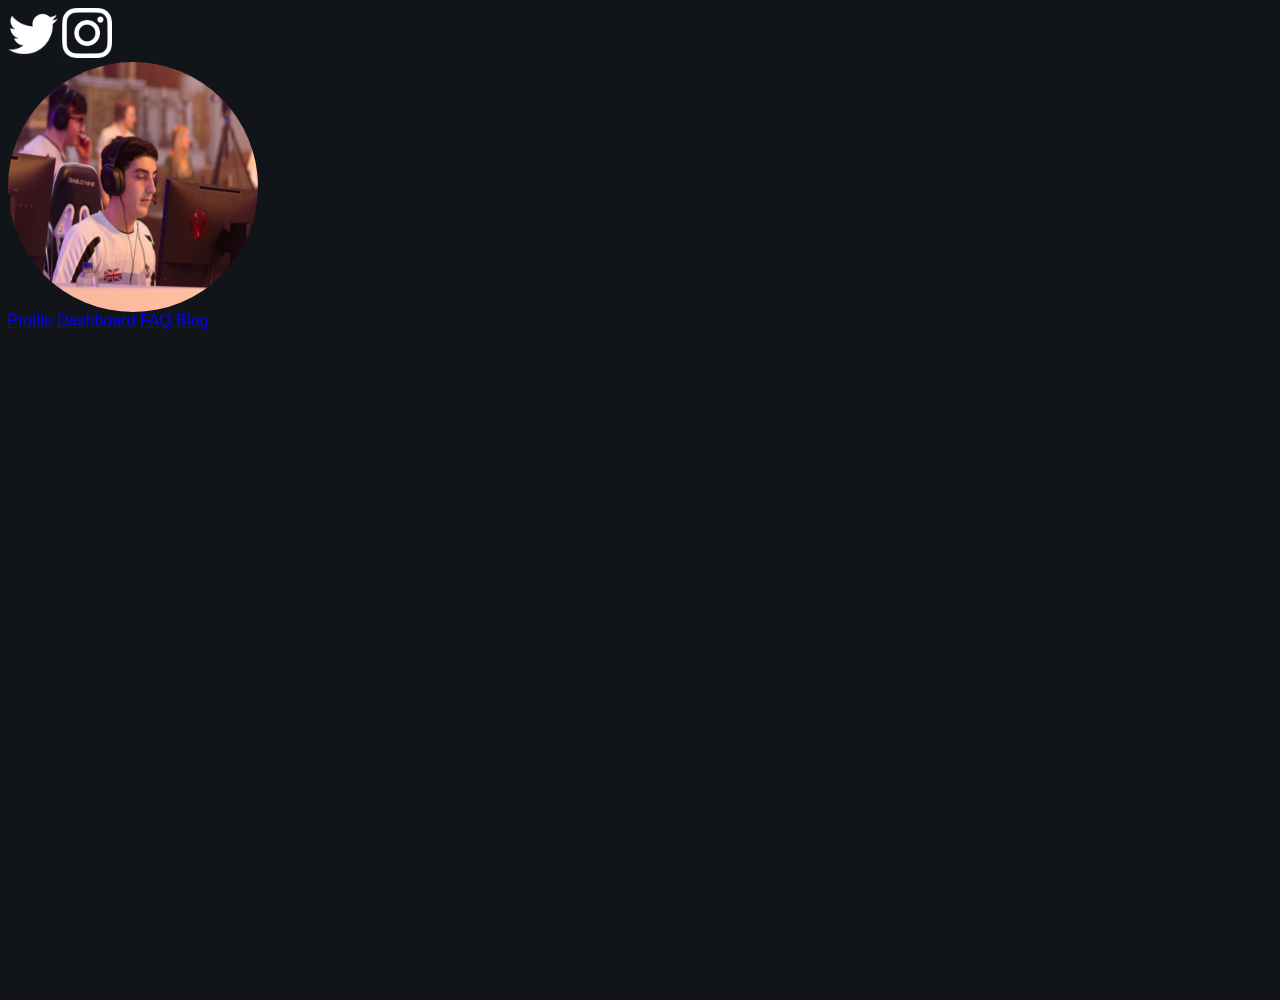
==== index.html @ 64bb5b60 "updated version" ====
<DOCTYPE html>
<html lang="nl">
    <head>
      <meta charset="UTF8">
        <title>Index</title>
      </head>
      <body>
        <link rel="stylesheet" href="style-general.css"> 
        <link rel="stylesheet" href="index-general.css"> 
        <header>
        <a class="TwitterLink"
        href="http://www.twitter.com/@TubieSwims">
        <img 
        src="twitterwit.png"
         alt="Twitter"
         width="50"   
         height="50"
         >
      </a>
        <a class="Instalink"
        href="https://www.instagram.com/uriel.baron/">
        <img src="TQnew-Instagram-Qlogo-white-glyph-1200x1199.png"
         alt="Instagram"
         width="50"
         height="50"
         >
      </a>
      </header>
        <main>
        <img class="ProfilePicture" src="WeLAN.png" alt="ProfilePicture" height="250px" width="250px">
      <nav>
          <a href="profile.html"> Profile </a>  
          <a href="dashboard.html">Dashboard</a>
          <a href="faq.html">FAQ</a>
          <a href="blog.html">Blog</a>
      </nav>
    </main>
</body>
</html>

<Directhost "C:/Users/baron/Desktop/GIT PULL/profile-repo1"
<Directory "C:/Users/baron/Desktop/GIT PULL/profile-repo1"
---- style-general.css ----
body, html {
    height: 105%;
    }
    
    body {
        color : white;
        background-color: rgb(17, 20, 24);
    }
    nav {
        font-family: Arial, Helvetica, sans-serif;
        color: blue;
    }
    .profilepicture {
        border-radius: 50%;

    }
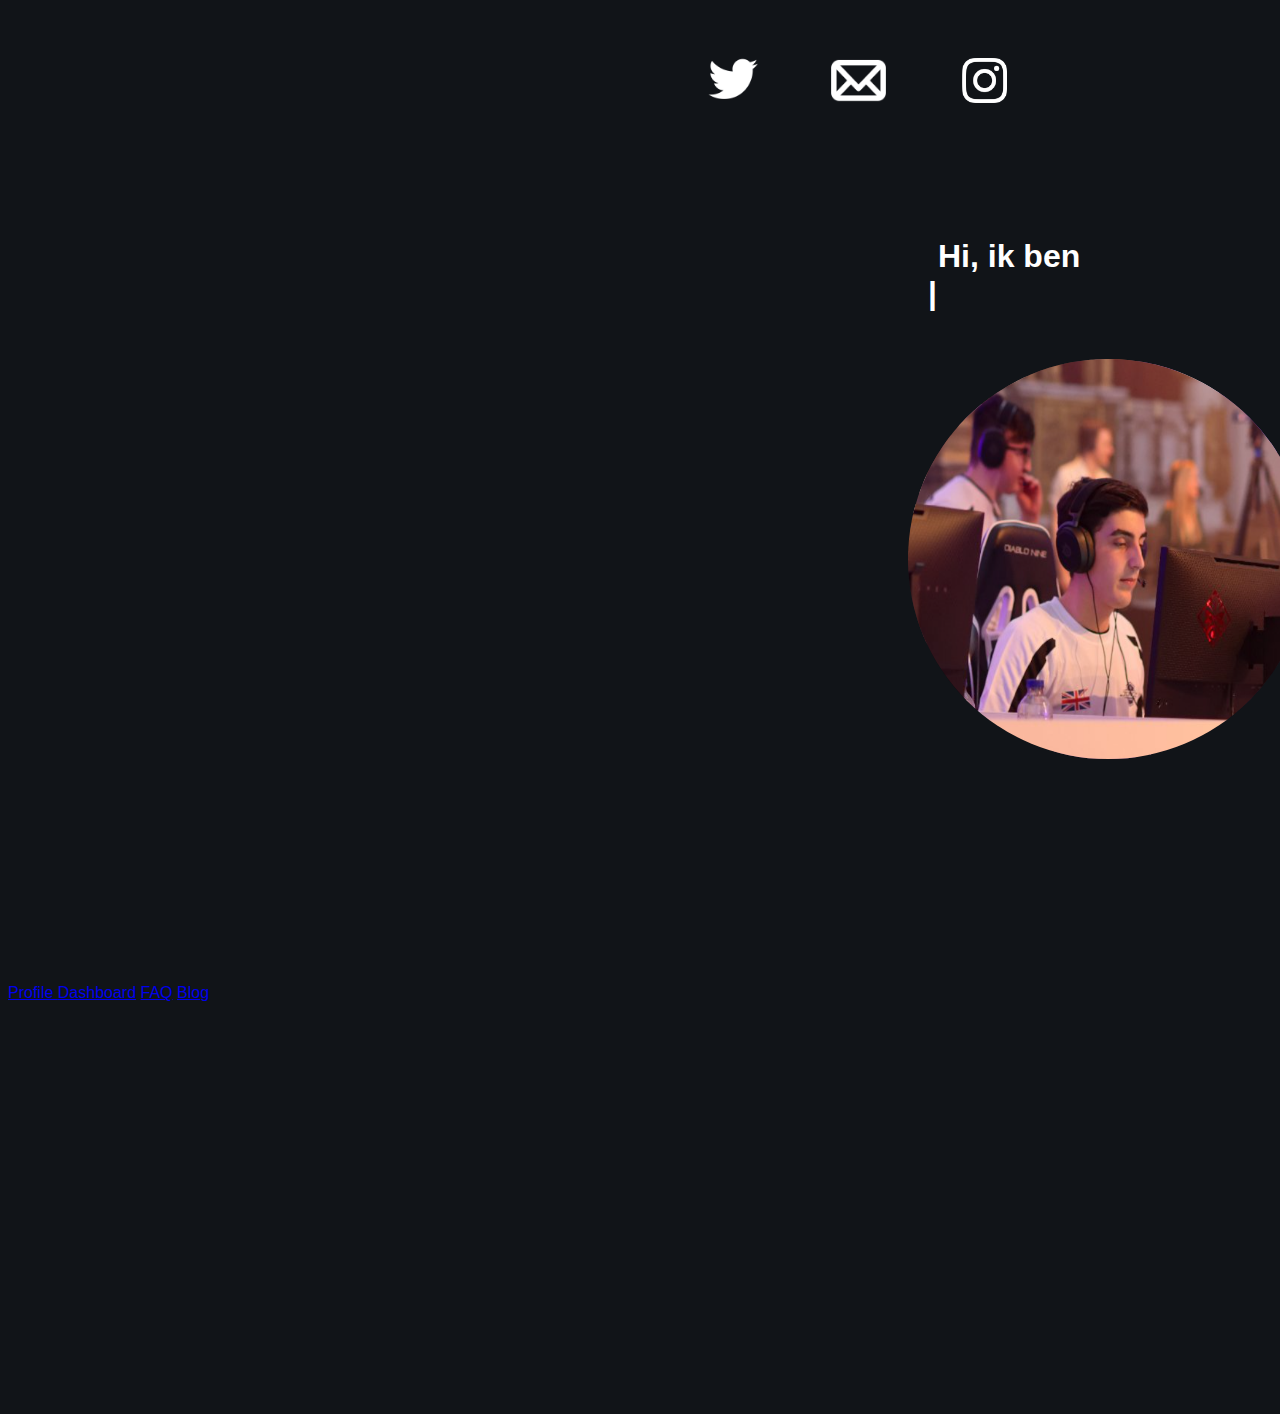
==== commit 65d8aa5e: "new index" ====
--- a/index.html
+++ b/index.html
@@ -1,42 +1,41 @@
 <DOCTYPE html>
 <html lang="nl">
+
     <head>
-      <meta charset="UTF8">
+        <meta charset="UTF8">
+        <link rel="stylesheet" href="css/style-general.css"> 
+        <link rel="stylesheet" href="css/style-index.css"> 
         <title>Index</title>
-      </head>
-      <body>
-        <link rel="stylesheet" href="style-general.css"> 
-        <link rel="stylesheet" href="index-general.css"> 
+   </head>
+ 
+ 
+   <body>
         <header>
-        <a class="TwitterLink"
-        href="http://www.twitter.com/@TubieSwims">
-        <img 
-        src="twitterwit.png"
-         alt="Twitter"
-         width="50"   
-         height="50"
-         >
-      </a>
-        <a class="Instalink"
-        href="https://www.instagram.com/uriel.baron/">
-        <img src="TQnew-Instagram-Qlogo-white-glyph-1200x1199.png"
-         alt="Instagram"
-         width="50"
-         height="50"
-         >
-      </a>
-      </header>
+          
+          <a  class="twitterlink" href="http://www.twitter.com/@TubieSwims">
+               <img src="img/twitterwit.png" alt="Twitter" width="50" height="50">
+          </a>
+          <a  class="instalink" href="https://www.instagram.com/uriel.baron/">
+               <img src="img/TQnew-Instagram-Qlogo-white-glyph-1200x1199.png" alt="Instagram" width="45" height="45">
+          </a>
+          <a  class="maillink"  href="mailto:baro0002@hz.nl ?subject=[Contact]">
+               <img src="img/mail.png" alt="mail" width="55"  height="55">
+          </a>
+        </header>
+        <h1 class="typewriter"> Hi, ik ben Uriël :)</h1>
         <main>
-        <img class="ProfilePicture" src="WeLAN.png" alt="ProfilePicture" height="250px" width="250px">
-      <nav>
-          <a href="profile.html"> Profile </a>  
-          <a href="dashboard.html">Dashboard</a>
-          <a href="faq.html">FAQ</a>
-          <a href="blog.html">Blog</a>
-      </nav>
-    </main>
-</body>
+          <div class="hoverpic">
+          <img class="profilepicback" src="img/unicornme.png" alt="ProfilePic2">
+          <img class="profilepicfront" src="img/WeLAN.png" alt="ProfilePic1">
+            <nav>
+                 <a href="profile.html"> Profile </a>  
+                 <a href="dashboard.html">Dashboard</a>
+                 <a href="faq.html">FAQ</a>
+                 <a href="blog.html">Blog</a>
+
+            </nav>
+       </main>
+    </body>
 </html>
 
-<Directhost "C:/Users/baron/Desktop/GIT PULL/profile-repo1"
-<Directory "C:/Users/baron/Desktop/GIT PULL/profile-repo1"+<Directhost "C:/Users/baron/Desktop/GIT PULL/profile-repo1" <Directory "C:/Users/baron/Desktop/GIT PULL/profile-repo1"--- a/css/style-general.css
+++ b/css/style-general.css
@@ -0,0 +1,37 @@
+body, html {
+    height: 125%;
+    width:  40%;
+    }
+    
+    body {
+        color : white;
+        background-color: rgb(17, 20, 24);
+
+    }
+    nav {
+        font-family: Arial, Helvetica, sans-serif;
+        color: blue;
+    }
+    
+    .twitterlink {
+        position: relative; 
+        left: 700px;
+        top: 40px;
+        color: rgb(17, 20, 24);
+    }
+
+    .instalink {
+        position: relative;
+        left: 900px;
+        top: 40px;
+        color: rgb(17, 20, 24);
+    }
+
+    .maillink {
+        position: relative;
+        left: 720px;
+        top: 45px;
+    }
+
+
+
--- a/css/style-index.css
+++ b/css/style-index.css
@@ -0,0 +1,69 @@
+body{
+    min-height: 100vh;
+    background-color: rgb(17, 20, 24);
+}
+
+
+
+
+h1 {
+
+    font-family: Arial, Helvetica, sans-serif;
+    color: white;
+}
+
+.typewriter {
+    position: relative;
+    top: 150px;
+    left: 930px;
+}
+.typewriter::after {
+    content: "|";
+    position: absolute;
+    right: 10;
+    color: white;
+    background-color: rgb(17, 20, 24);
+    width: 100%;
+    animation: typing 2.5s steps(20) alternate infinite,
+    line  0.5s  infinite;
+}
+@keyframes typing{
+    to{
+        width: 0%;
+    }
+}
+@keyframes line {
+    50%{
+        color: transparent;
+    }
+}
+
+.profilepicfront {
+    border-radius: 50%;
+    position: relative;
+    top:  -150px;
+    left:  900px;
+}
+
+.profilepicback {
+    border-radius: 50%;
+    position: relative;
+    top:  175px;
+    left: 900px;
+    width: 400px;
+    height: 400px;
+
+}
+.profilepicfront {
+    border-radius: 50%;
+    position: relative;
+    top:   -225px;
+    left:  900px;
+    height: 400px;
+    width: 400px;
+    opacity: 1;
+    transition: all 0.9s ease;
+}
+.profilepicfront:hover{
+   opacity: 0; 
+}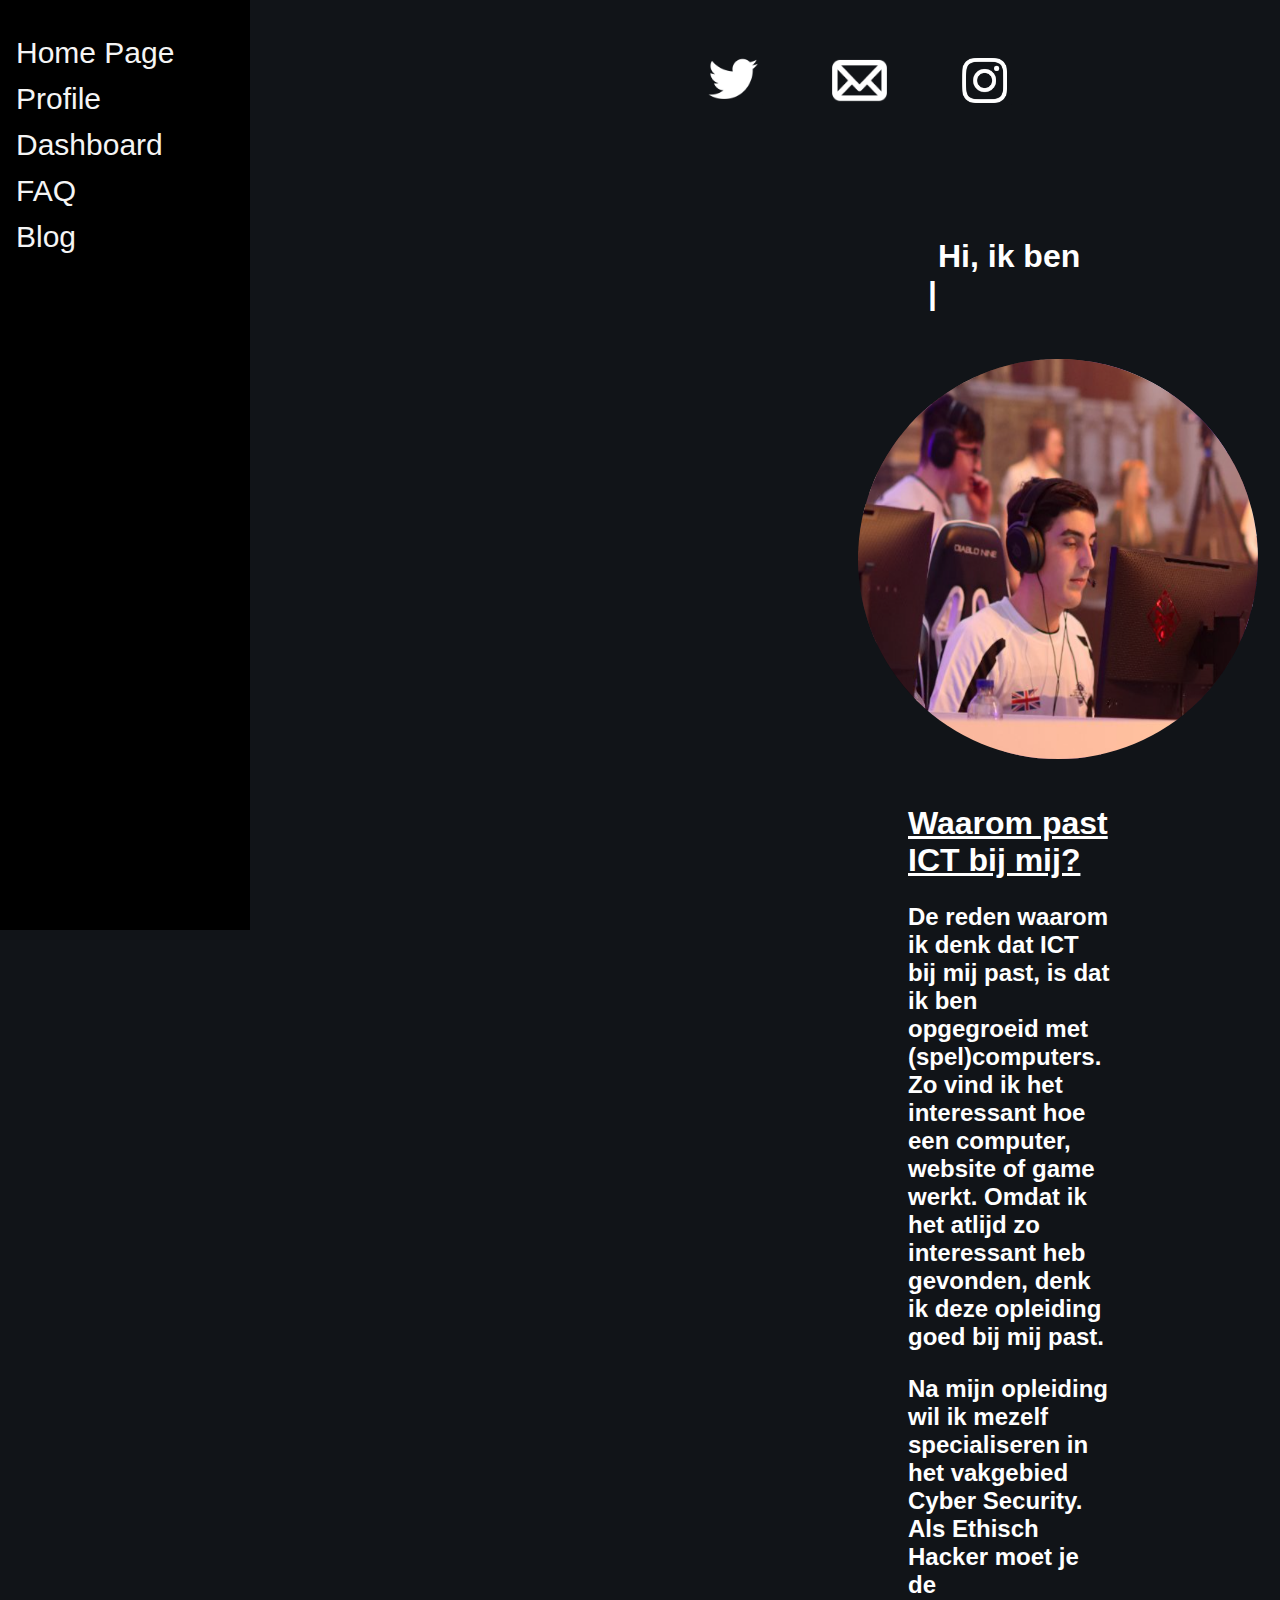
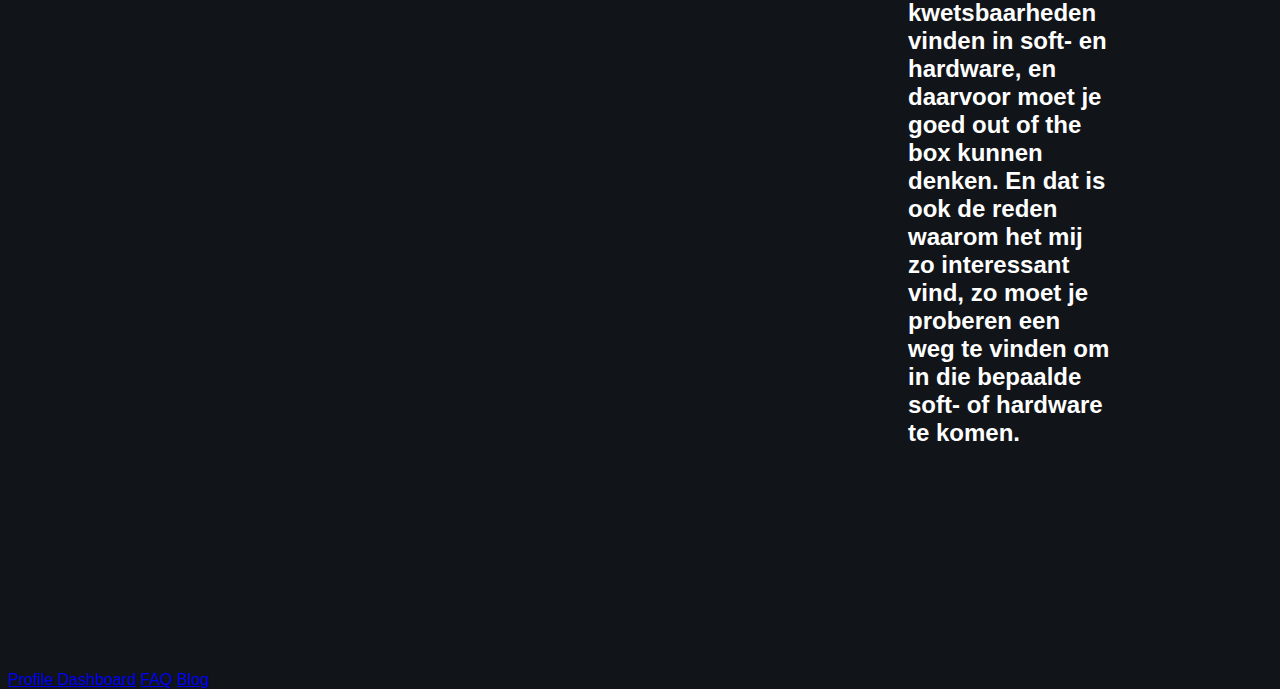
==== commit 41568608: "updated/sidebar" ====
--- a/index.html
+++ b/index.html
@@ -1,41 +1,76 @@
 <DOCTYPE html>
 <html lang="nl">
+     
+  <head>
+         <meta charset="UTF8">
+         <link rel="stylesheet" href="css/style-general.css"> 
+         <link rel="stylesheet" href="css/style-index.css"> 
+         <title>Home Page</title>
+   </head>
+      
+      
+   <body>
+    <div class="sidebar">
+      <a href="index.html">Home Page</a>
+      <a href="profile.html">Profile</a>
+      <a href="dashboard.html">Dashboard</a>
+      <a href="faq.html">FAQ</a>
+      <a href="blog.html">Blog</a>
+    </div>
 
-    <head>
-        <meta charset="UTF8">
-        <link rel="stylesheet" href="css/style-general.css"> 
-        <link rel="stylesheet" href="css/style-index.css"> 
-        <title>Index</title>
-   </head>
- 
- 
-   <body>
-        <header>
-          
-          <a  class="twitterlink" href="http://www.twitter.com/@TubieSwims">
-               <img src="img/twitterwit.png" alt="Twitter" width="50" height="50">
-          </a>
-          <a  class="instalink" href="https://www.instagram.com/uriel.baron/">
-               <img src="img/TQnew-Instagram-Qlogo-white-glyph-1200x1199.png" alt="Instagram" width="45" height="45">
-          </a>
-          <a  class="maillink"  href="mailto:baro0002@hz.nl ?subject=[Contact]">
-               <img src="img/mail.png" alt="mail" width="55"  height="55">
-          </a>
-        </header>
-        <h1 class="typewriter"> Hi, ik ben Uriël :)</h1>
-        <main>
-          <div class="hoverpic">
+   <header>       
+       <a  class="twitterlink" href="http://www.twitter.com/@TubieSwims">
+         <img src="img/twitterwit.png" alt="Twitter" width="50" height="50">
+       </a> 
+       <a  class="instalink" href="https://www.instagram.com/uriel.baron/">
+         <img src="img/TQnew-Instagram-Qlogo-white-glyph-1200x1199.png" alt="Instagram" width="45" height="45">
+       </a>
+       <a  class="maillink"  href="mailto:baro0002@hz.nl ?subject=[Contact]">
+          <img src="img/mail.png" alt="mail" width="55"  height="55">
+       </a>
+   </header>
+
+       <h1 class="typewriter"> Hi, ik ben Uriël :)</h1>
+   <main>
+       <div class="hoverpic">
           <img class="profilepicback" src="img/unicornme.png" alt="ProfilePic2">
           <img class="profilepicfront" src="img/WeLAN.png" alt="ProfilePic1">
-            <nav>
-                 <a href="profile.html"> Profile </a>  
-                 <a href="dashboard.html">Dashboard</a>
-                 <a href="faq.html">FAQ</a>
-                 <a href="blog.html">Blog</a>
+     
+          
+   <section class="waaromict">
+          <h1> <u>Waarom past ICT bij mij?</u></h1>
+        
+          <h2> 
+             <p> De reden waarom ik denk dat ICT bij mij past, 
+              is dat ik ben opgegroeid met (spel)computers.
+              Zo vind ik het interessant hoe een computer, website of game werkt.
+              Omdat ik het atlijd zo interessant heb gevonden, 
+              denk ik deze opleiding goed bij mij past.
+              </p>
+              <p>
+                
+              </p>
+             <p> Na mijn opleiding wil ik mezelf specialiseren in het vakgebied
+              Cyber Security. Als Ethisch Hacker moet je de kwetsbaarheden vinden
+              in soft- en hardware, en daarvoor moet je goed out of the box kunnen denken.
+              En dat is ook de reden waarom het mij zo interessant vind, zo moet je 
+              proberen een weg te vinden om in die bepaalde soft- of hardware te komen.
+              </p>
+          </h2>
+    </section>
 
-            </nav>
-       </main>
-    </body>
-</html>
+     <nav>
+        <a href="profile.html"> Profile </a>  
+        <a href="dashboard.html">Dashboard</a>
+        <a href="faq.html">FAQ</a>
+        <a href="blog.html">Blog</a>
+     </nav>
 
-<Directhost "C:/Users/baron/Desktop/GIT PULL/profile-repo1" <Directory "C:/Users/baron/Desktop/GIT PULL/profile-repo1"+     </main>
+
+   </body>
+
+ </html>
+     
+     <Directhost "C:/Users/baron/Desktop/GIT PULL/profile-repo1" 
+     <Directory "C:/Users/baron/Desktop/GIT PULL/profile-repo1"--- a/css/style-general.css
+++ b/css/style-general.css
@@ -6,10 +6,10 @@
     body {
         color : white;
         background-color: rgb(17, 20, 24);
+        font-family: Arial, Helvetica, sans-serif
 
     }
     nav {
-        font-family: Arial, Helvetica, sans-serif;
         color: blue;
     }
     
@@ -33,5 +33,29 @@
         top: 45px;
     }
 
+    .sidebar {
+        height: 100%;
+        width: 250px;
+        position: fixed;
+        z-index: 1;
+        top: 0px;
+        left: 0;
+        background-color: black;
+        overflow-x: hidden;
+        padding-top: 30px;
+    }
+
+    .sidebar a{
+        padding: 6px 8px 6px 16px;
+        text-decoration: none;
+        font-size: 30px;
+        color: whitesmoke;
+        display: block;
+    }
+
+    .sidebar a:hover {
+        color: red;
+    }
 
 
+
--- a/css/style-index.css
+++ b/css/style-index.css
@@ -1,10 +1,8 @@
 body{
     min-height: 100vh;
     background-color: rgb(17, 20, 24);
+    font-family: Arial, Helvetica, sans-serif;
 }
-
-
-
 
 h1 {
 
@@ -49,7 +47,7 @@
     border-radius: 50%;
     position: relative;
     top:  175px;
-    left: 900px;
+    left: 850px;
     width: 400px;
     height: 400px;
 
@@ -58,7 +56,7 @@
     border-radius: 50%;
     position: relative;
     top:   -225px;
-    left:  900px;
+    left:  850px;
     height: 400px;
     width: 400px;
     opacity: 1;
@@ -66,4 +64,10 @@
 }
 .profilepicfront:hover{
    opacity: 0; 
+}
+
+.waaromict {
+    position: relative;
+    left: 900px;
+    top: -200px;
 }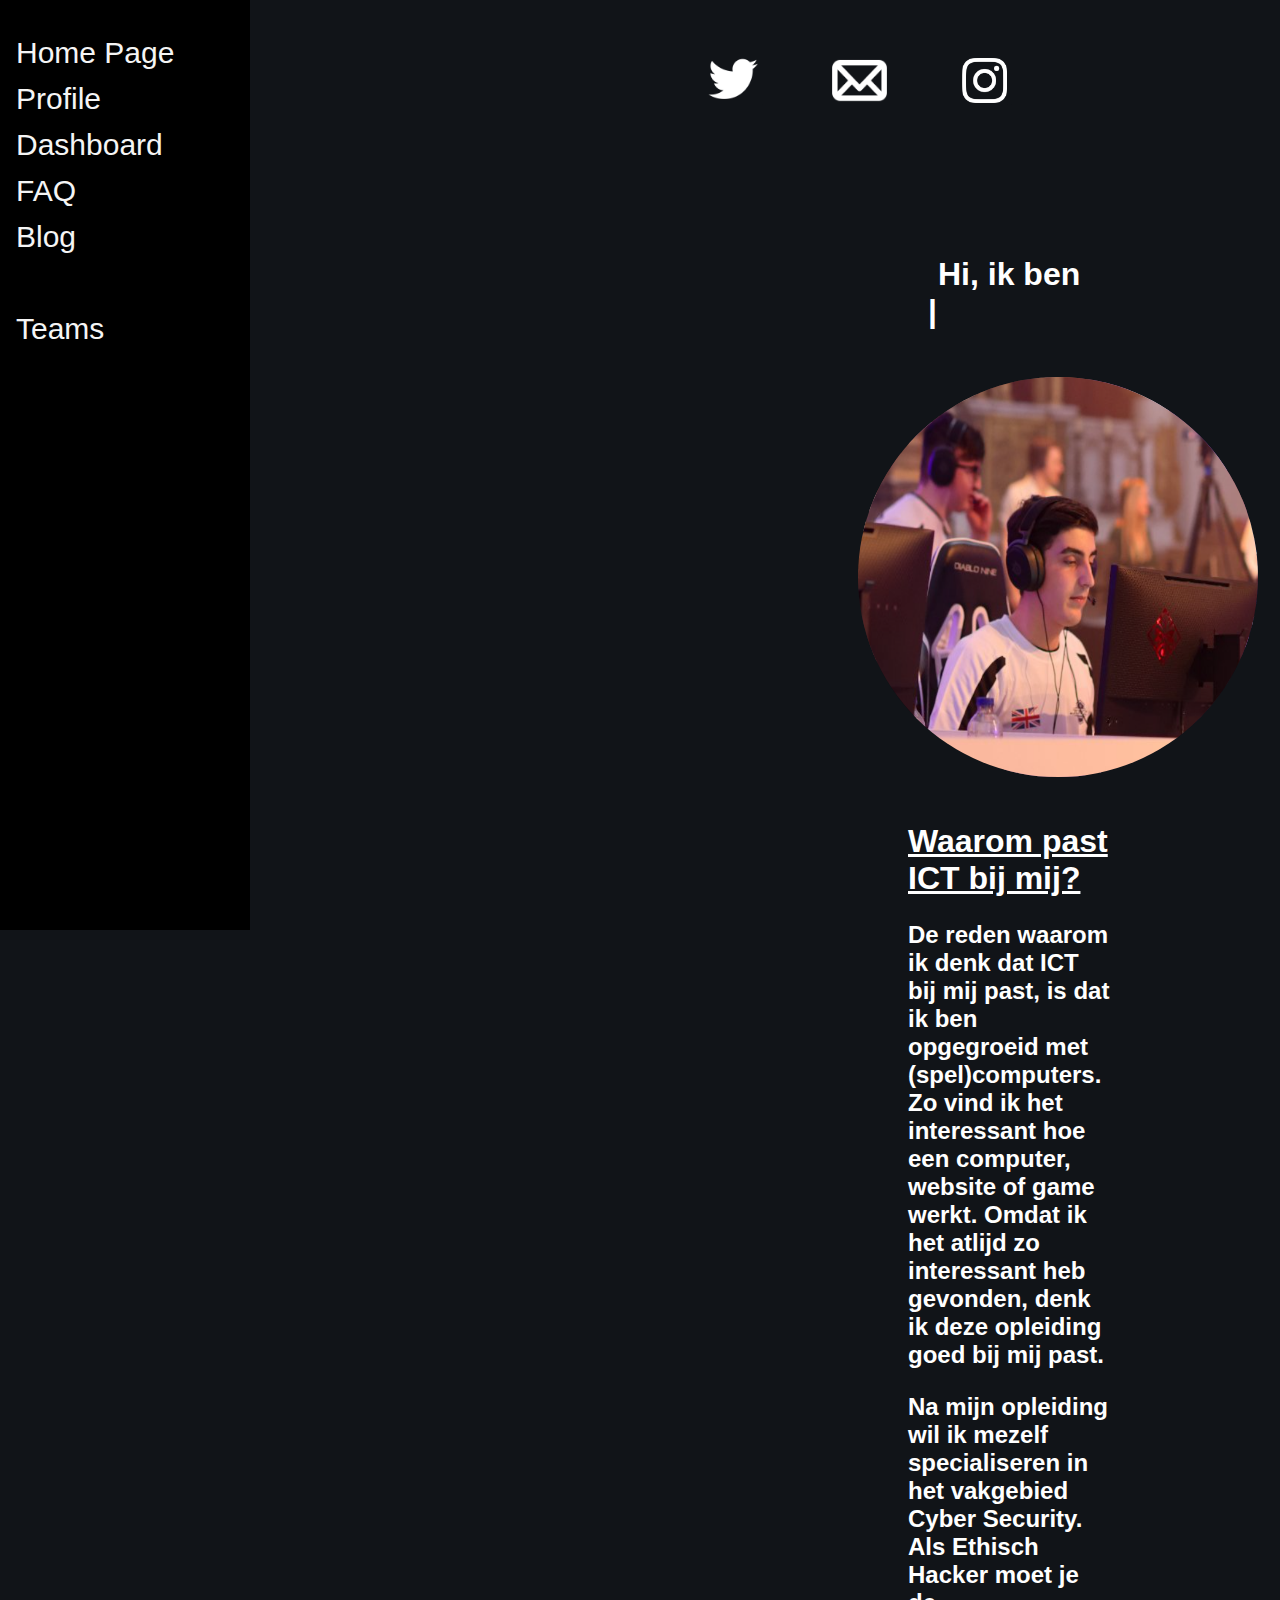
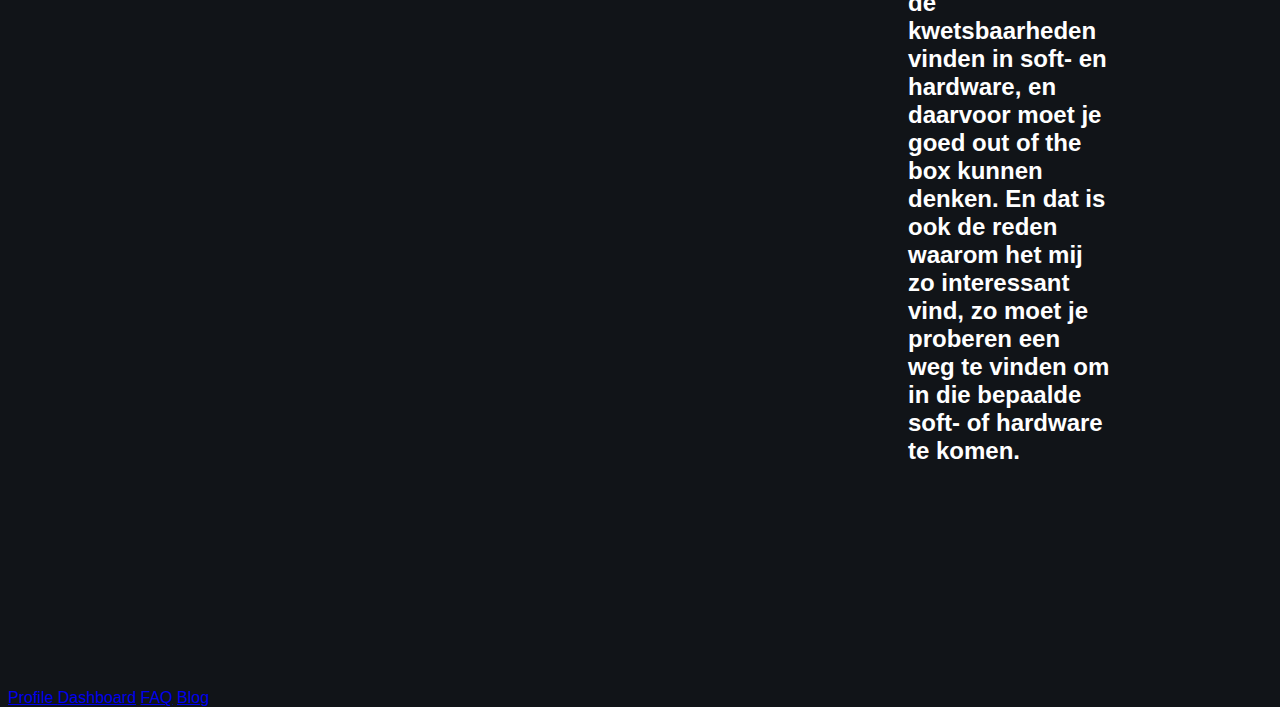
==== commit ceb22736: "Update index.html" ====
--- a/index.html
+++ b/index.html
@@ -16,6 +16,8 @@
       <a href="dashboard.html">Dashboard</a>
       <a href="faq.html">FAQ</a>
       <a href="blog.html">Blog</a>
+      <a>&nbsp</a>
+      <a href="https://teams.microsoft.com/l/channel/19%3a2e2afa0286b04932be16cb8ad2d9d2c0%40thread.skype/Algemeen?groupId=95bddebc-a340-4d88-81fc-b80e0bfc70c3&tenantId=4c16deb3-342d-4fca-bcd5-b1429308034c">Teams</a>
     </div>
 
    <header>       
@@ -28,6 +30,7 @@
        <a  class="maillink"  href="mailto:baro0002@hz.nl ?subject=[Contact]">
           <img src="img/mail.png" alt="mail" width="55"  height="55">
        </a>
+       <a class="Githublink" href="https://github.com/UBaron">Ontdek mijn werk!</a>
    </header>
 
        <h1 class="typewriter"> Hi, ik ben Uriël :)</h1>
@@ -72,5 +75,6 @@
 
  </html>
      
-     <Directhost "C:/Users/baron/Desktop/GIT PULL/profile-repo1" 
-     <Directory "C:/Users/baron/Desktop/GIT PULL/profile-repo1"+ <Directhost "C:/Users/baron/Desktop/GIT PULL"
+ <Directory "C:/Users/baron/Desktop/GIT PULL"
+
--- a/css/style-general.css
+++ b/css/style-general.css
@@ -56,6 +56,3 @@
     .sidebar a:hover {
         color: red;
     }
-
-
-
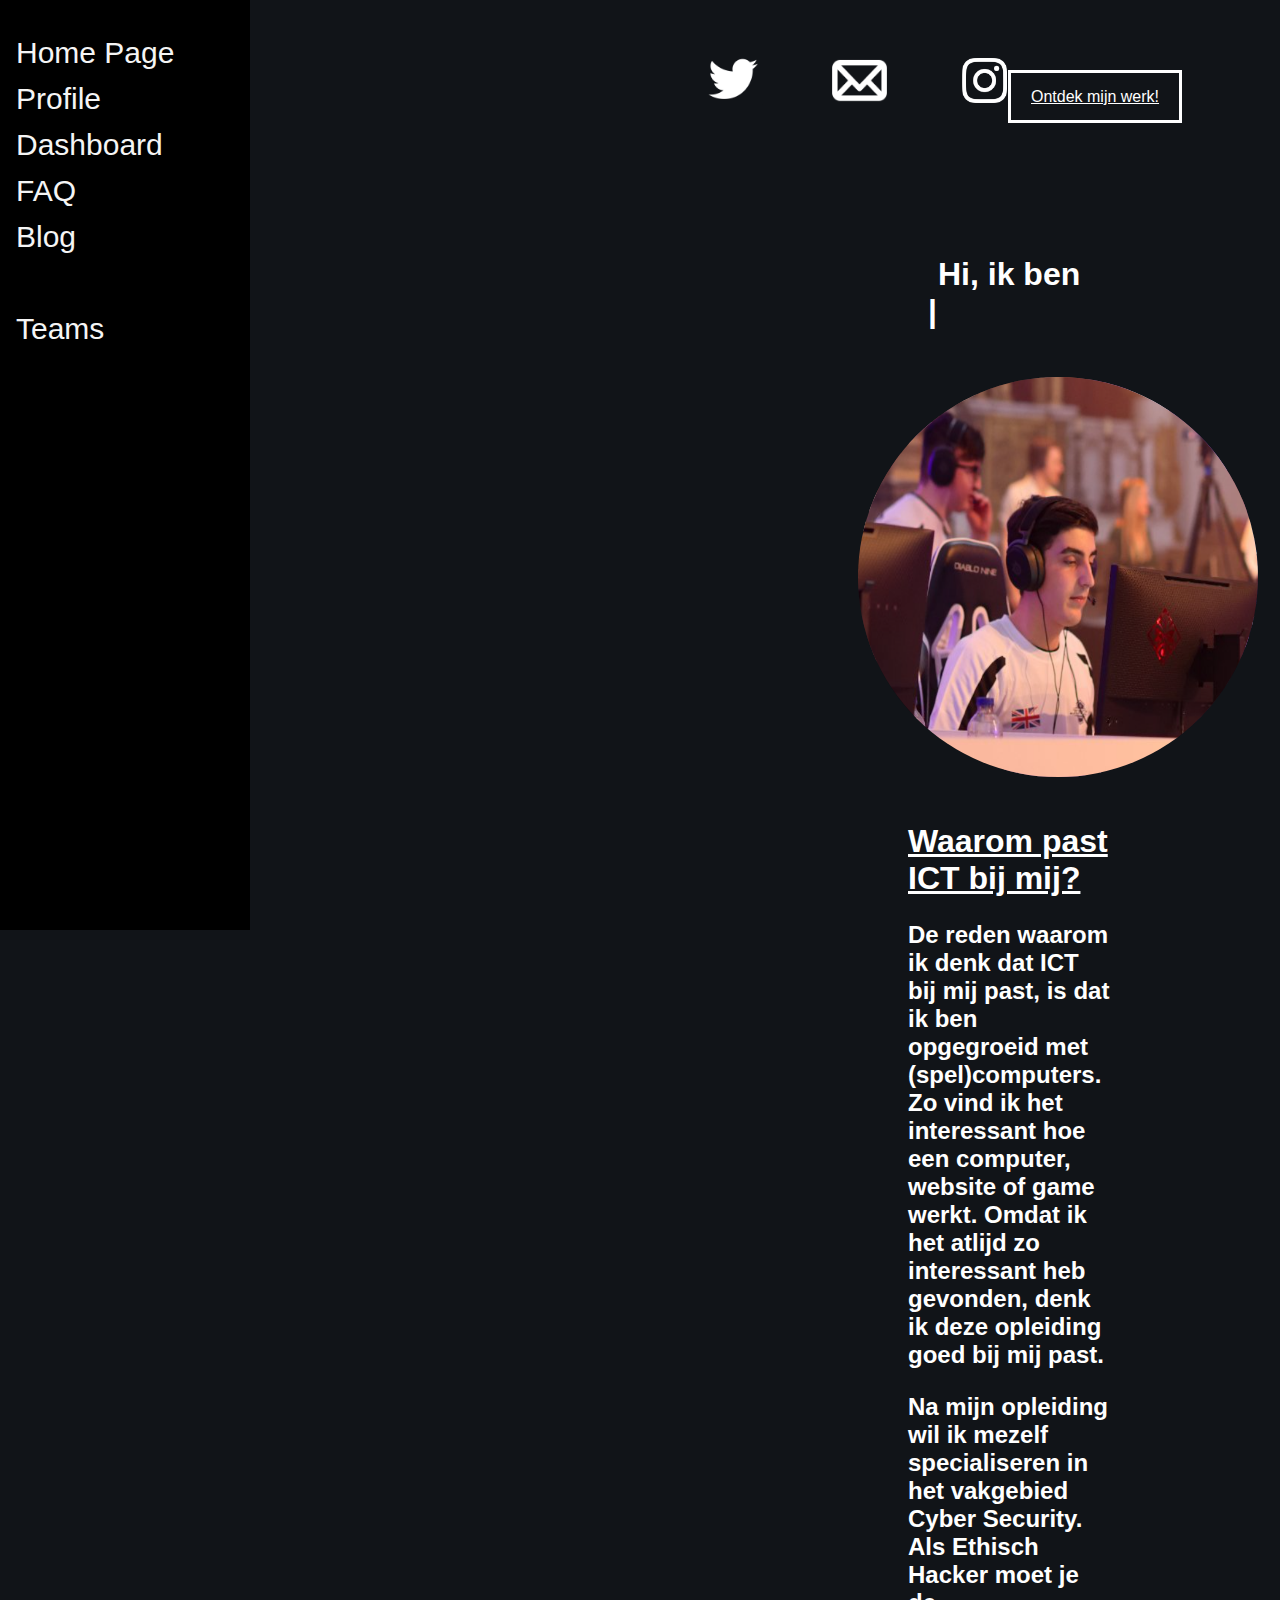
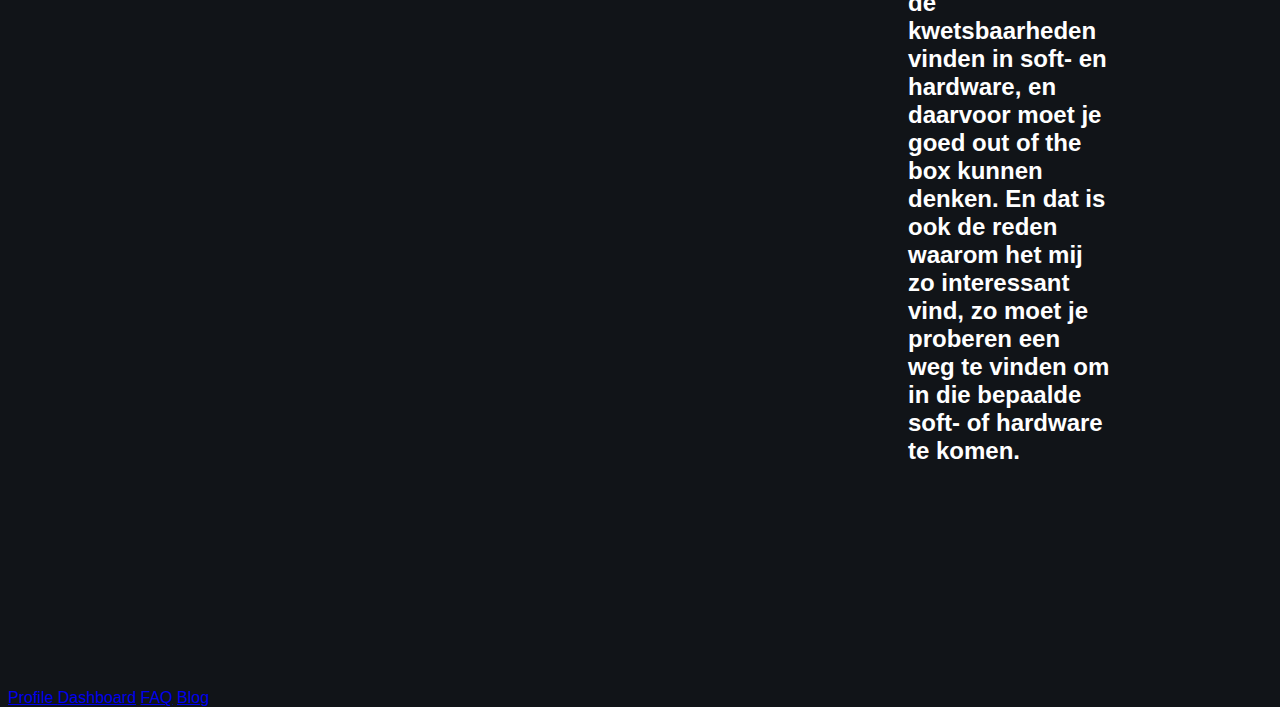
==== commit 69eee3ff: "Update index.html" ====
--- a/index.html
+++ b/index.html
@@ -78,3 +78,4 @@
  <Directhost "C:/Users/baron/Desktop/GIT PULL"
  <Directory "C:/Users/baron/Desktop/GIT PULL"
 
+
--- a/css/style-general.css
+++ b/css/style-general.css
@@ -31,6 +31,7 @@
         position: relative;
         left: 720px;
         top: 45px;
+        color: rgb(17, 20, 24);
     }
 
     .sidebar {
@@ -56,3 +57,13 @@
     .sidebar a:hover {
         color: red;
     }
+
+    .githublink {
+        position: relative;
+        border: 3px solid white ;
+        transition: all 300ms;
+        top: 21px;
+        left: 1000px;
+        color: white;
+        padding: 15px 20px;
+    }
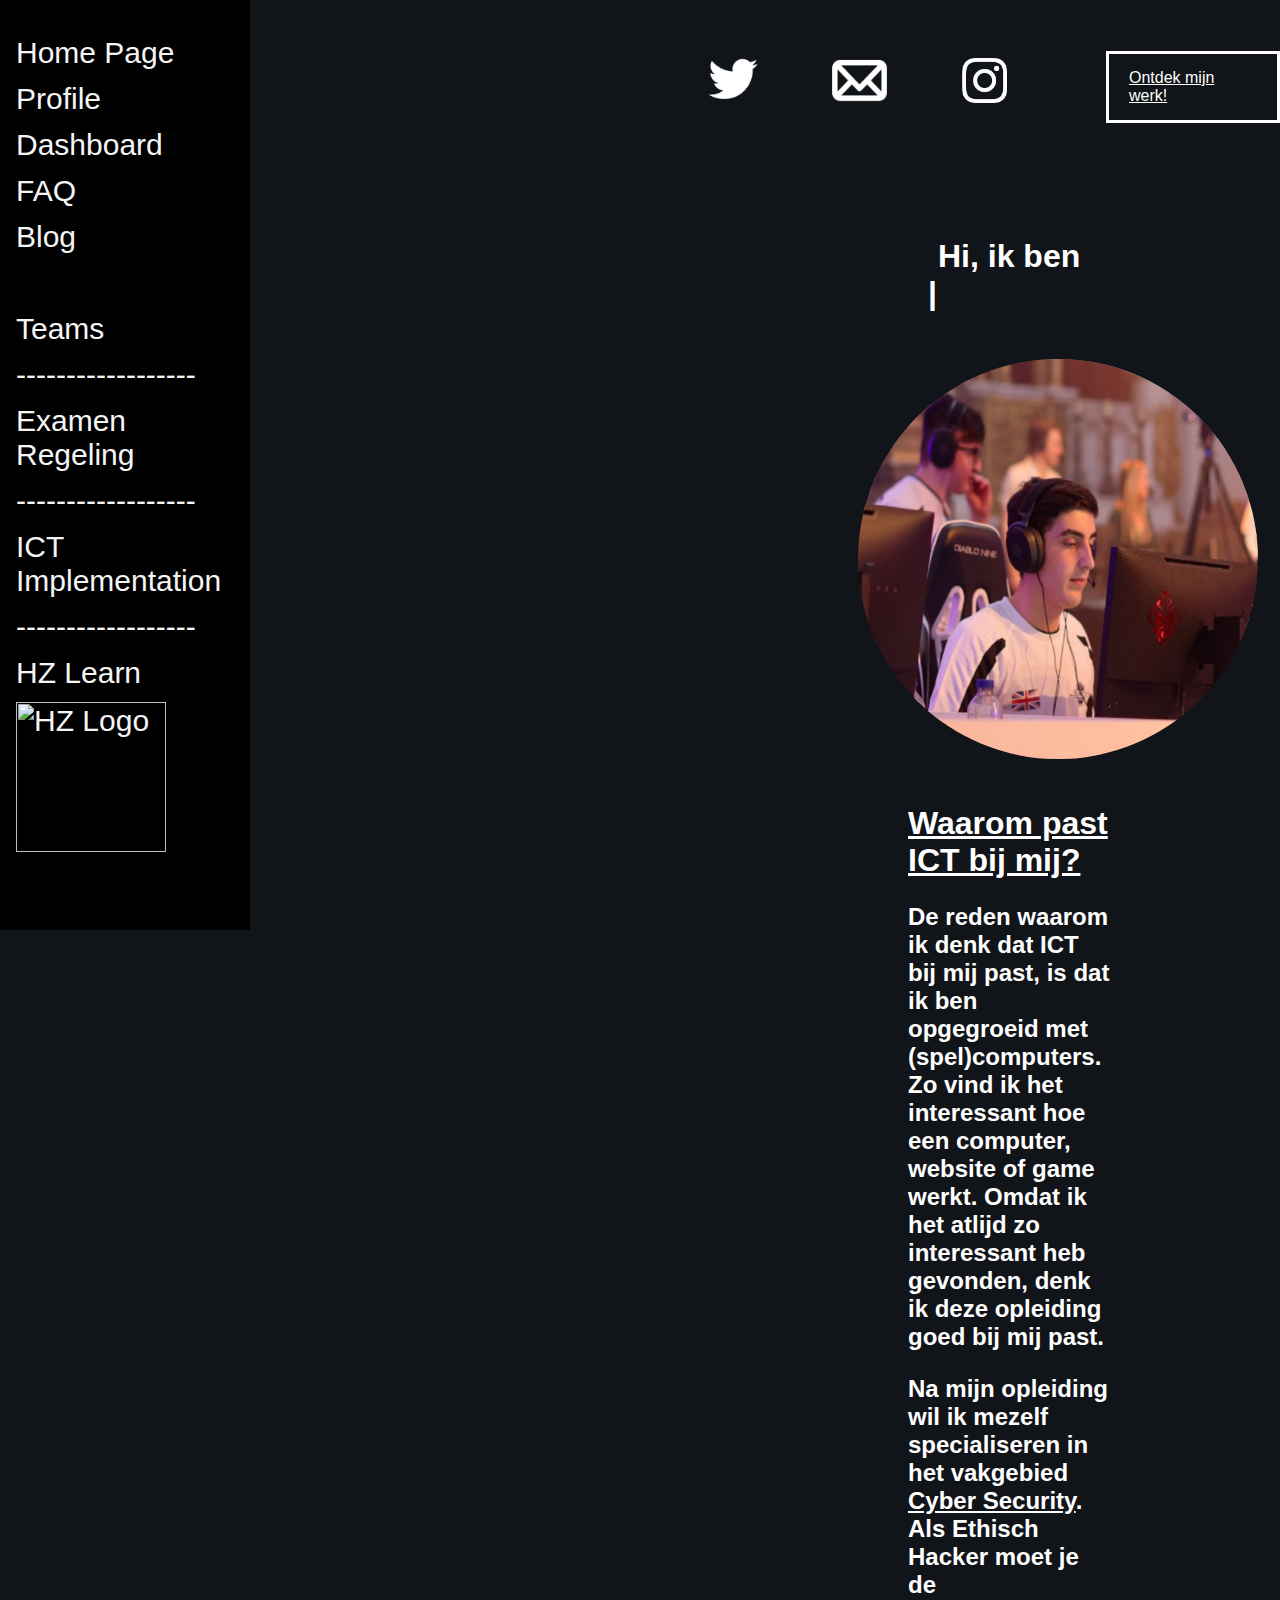
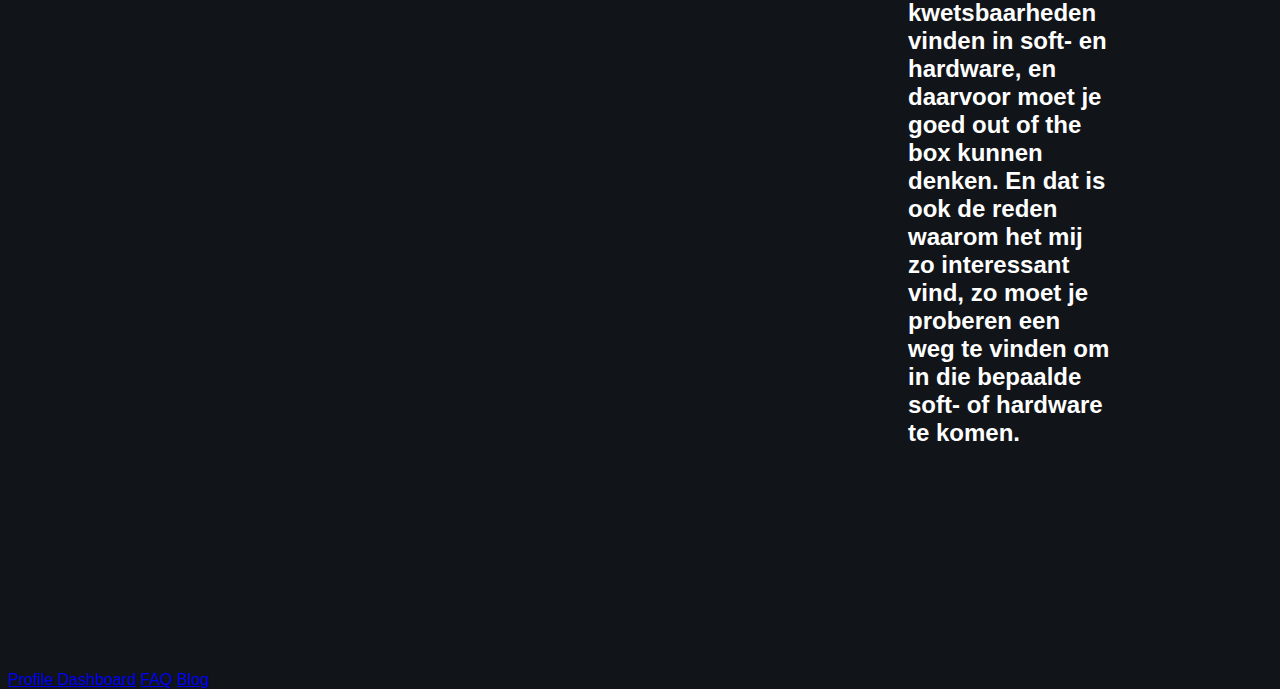
==== commit 1c511971: "Update index.html" ====
--- a/index.html
+++ b/index.html
@@ -18,6 +18,13 @@
       <a href="blog.html">Blog</a>
       <a>&nbsp</a>
       <a href="https://teams.microsoft.com/l/channel/19%3a2e2afa0286b04932be16cb8ad2d9d2c0%40thread.skype/Algemeen?groupId=95bddebc-a340-4d88-81fc-b80e0bfc70c3&tenantId=4c16deb3-342d-4fca-bcd5-b1429308034c">Teams</a>
+      <a>------------------</a>
+      <a href="https://hz.nl/uploads/documents/1.4-Over-de-HZ/1.4.3.-Regelingen-en-documenten/NL/5.-Onderwijs-examenregelingen/Onderwijs-en-examenregeling/OER-HZ-Bacheloropleiding-voltijd-2022-2023-DEF-13-juni.pdf">Examen Regeling </a>
+      <a>------------------</a>
+      <a href="https://hz.nl/uploads/documents/1.4-Over-de-HZ/1.4.3.-Regelingen-en-documenten/OERS/2021-2022/11.-Uitvoeringsregeling-OER-ICT-Voltijd-2021-2022.pdf">ICT Implementation</a>
+      <a>------------------</a>
+      <a href="https://learn.hz.nl/course/view.php?id=23602#section-1">HZ Learn</a>
+      <a class="hzlogo" href="https://hz.nl/"> <img src="img/hz-logo (1)_low.png" alt="HZ Logo" width="150" height="150"></a>
     </div>
 
    <header>       
@@ -54,7 +61,7 @@
                 
               </p>
              <p> Na mijn opleiding wil ik mezelf specialiseren in het vakgebied
-              Cyber Security. Als Ethisch Hacker moet je de kwetsbaarheden vinden
+              <u>Cyber Security</u>. Als Ethisch Hacker moet je de kwetsbaarheden vinden
               in soft- en hardware, en daarvoor moet je goed out of the box kunnen denken.
               En dat is ook de reden waarom het mij zo interessant vind, zo moet je 
               proberen een weg te vinden om in die bepaalde soft- of hardware te komen.
@@ -77,5 +84,3 @@
      
  <Directhost "C:/Users/baron/Desktop/GIT PULL"
  <Directory "C:/Users/baron/Desktop/GIT PULL"
-
-
--- a/css/style-general.css
+++ b/css/style-general.css
@@ -58,12 +58,12 @@
         color: red;
     }
 
-    .githublink {
-        position: relative;
-        border: 3px solid white ;
-        transition: all 300ms;
-        top: 21px;
-        left: 1000px;
-        color: white;
-        padding: 15px 20px;
-    }
+   .githublink {
+    position: absolute;
+    border: 3px solid white;
+    transition: all 300ms;
+    top: 51px;
+    left: 1106px;
+    color: white;
+    padding: 15px 20px;
+}
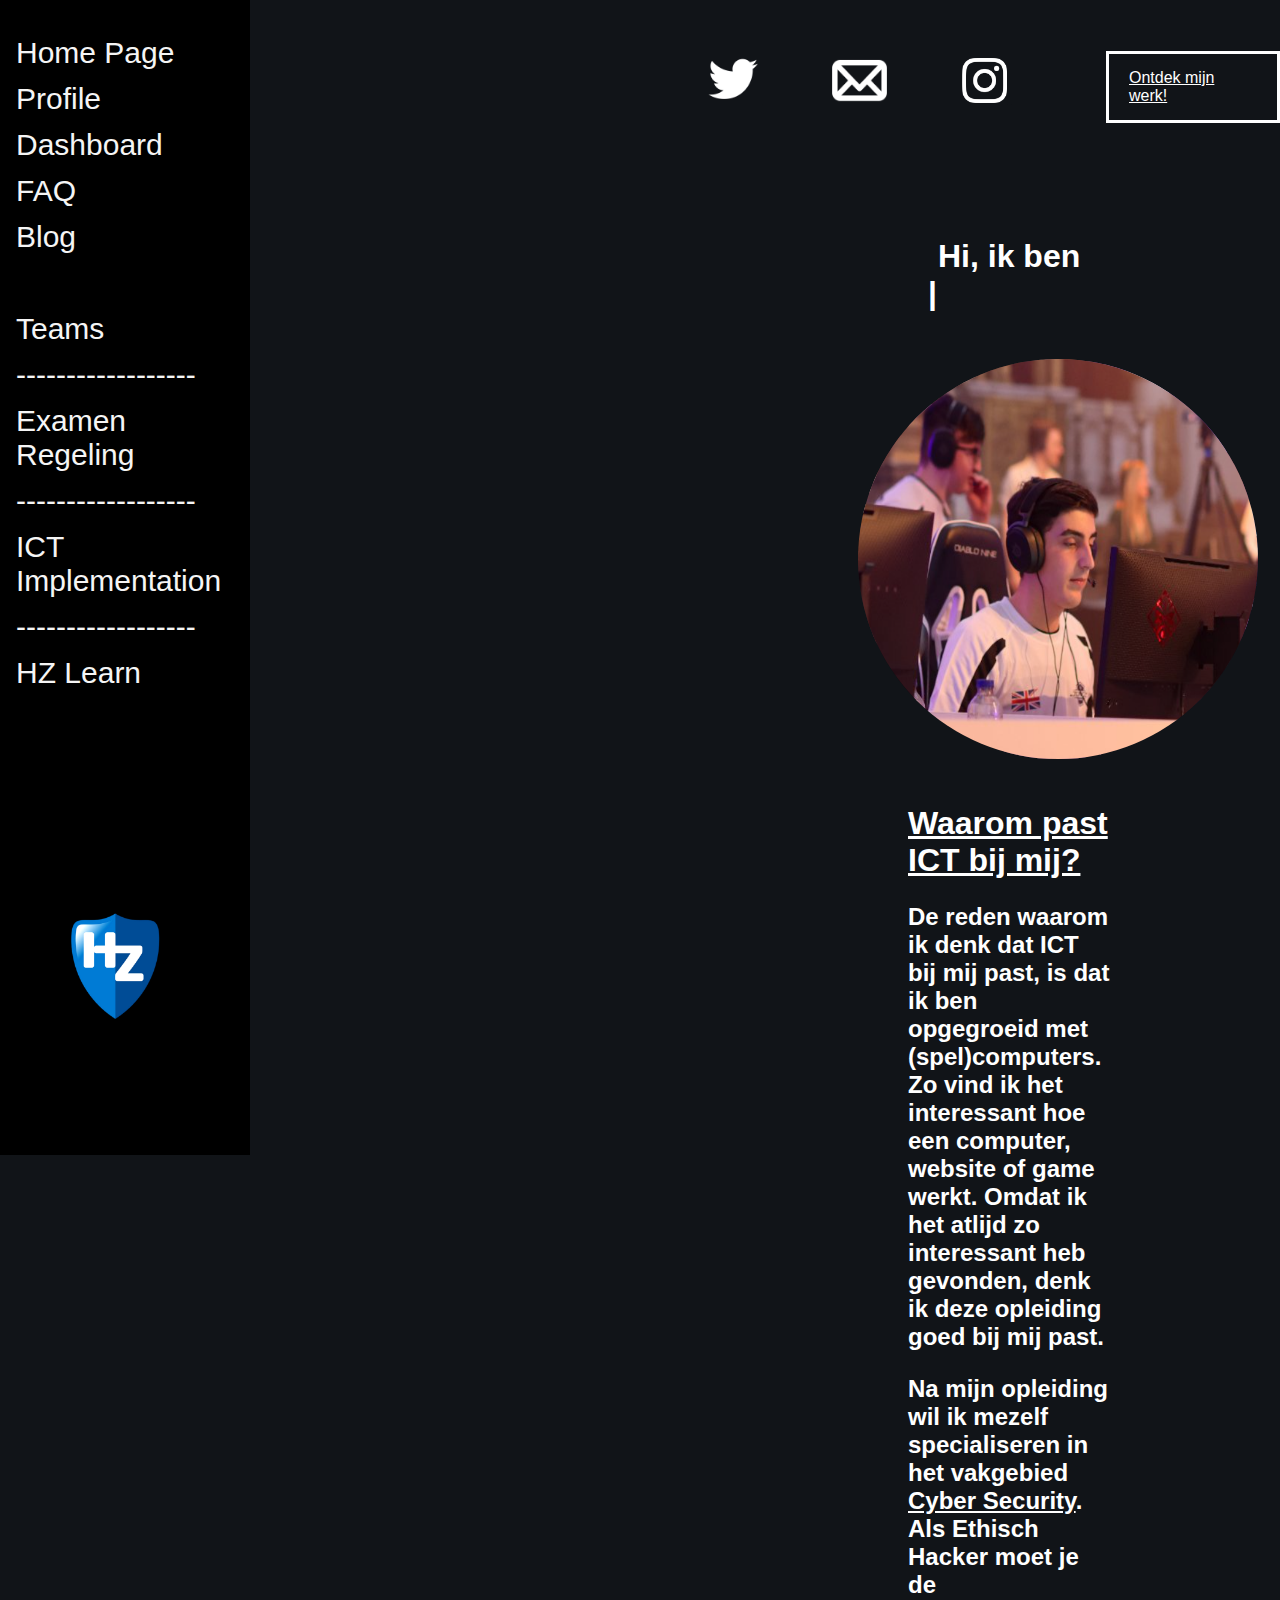
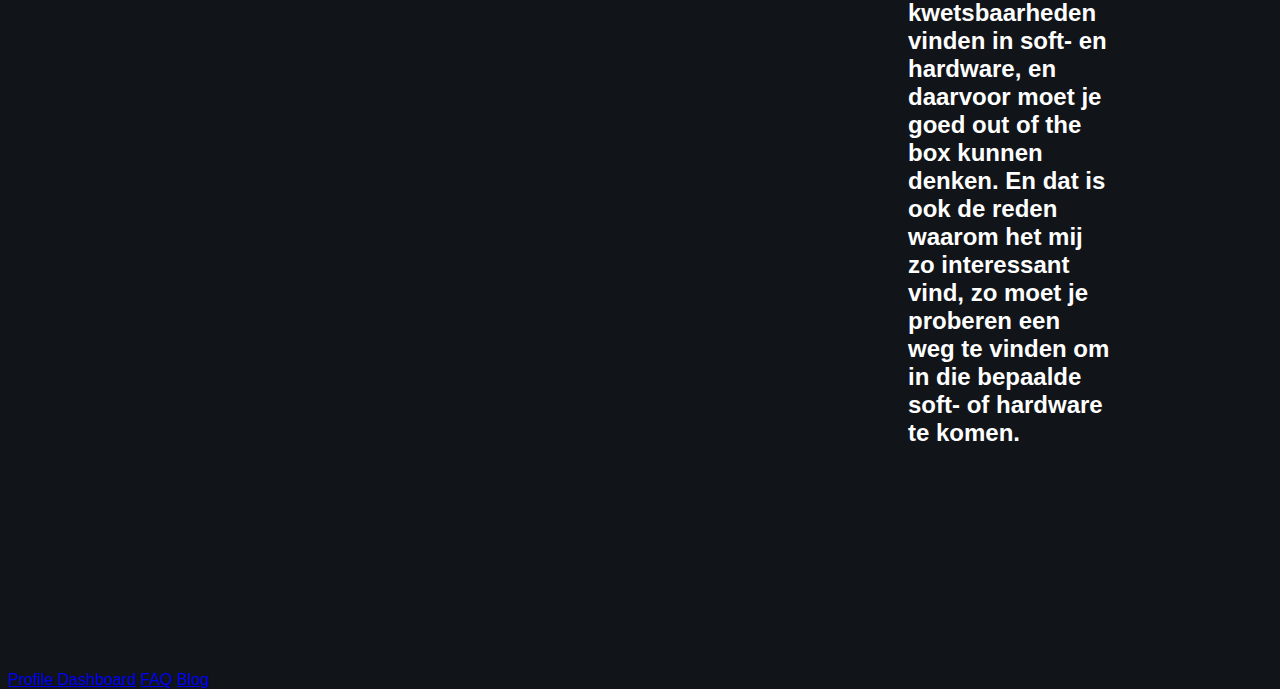
==== commit 835f1fbb: "Update index.html" ====
--- a/index.html
+++ b/index.html
@@ -11,20 +11,20 @@
       
    <body>
     <div class="sidebar">
-      <a href="index.html">Home Page</a>
+      <a href="index.html" class="active">Home Page</a>
       <a href="profile.html">Profile</a>
       <a href="dashboard.html">Dashboard</a>
       <a href="faq.html">FAQ</a>
       <a href="blog.html">Blog</a>
       <a>&nbsp</a>
-      <a href="https://teams.microsoft.com/l/channel/19%3a2e2afa0286b04932be16cb8ad2d9d2c0%40thread.skype/Algemeen?groupId=95bddebc-a340-4d88-81fc-b80e0bfc70c3&tenantId=4c16deb3-342d-4fca-bcd5-b1429308034c">Teams</a>
+      <a href="https://teams.microsoft.com/l/channel/19%3a2e2afa0286b04932be16cb8ad2d9d2c0%40thread.skype/Algemeen?groupId=95bddebc-a340-4d88-81fc-b80e0bfc70c3&amp;tenantId=4c16deb3-342d-4fca-bcd5-b1429308034c">Teams</a>
       <a>------------------</a>
       <a href="https://hz.nl/uploads/documents/1.4-Over-de-HZ/1.4.3.-Regelingen-en-documenten/NL/5.-Onderwijs-examenregelingen/Onderwijs-en-examenregeling/OER-HZ-Bacheloropleiding-voltijd-2022-2023-DEF-13-juni.pdf">Examen Regeling </a>
       <a>------------------</a>
       <a href="https://hz.nl/uploads/documents/1.4-Over-de-HZ/1.4.3.-Regelingen-en-documenten/OERS/2021-2022/11.-Uitvoeringsregeling-OER-ICT-Voltijd-2021-2022.pdf">ICT Implementation</a>
       <a>------------------</a>
       <a href="https://learn.hz.nl/course/view.php?id=23602#section-1">HZ Learn</a>
-      <a class="hzlogo" href="https://hz.nl/"> <img src="img/hz-logo (1)_low.png" alt="HZ Logo" width="150" height="150"></a>
+      <a class="hzlogo" href="https://hz.nl/"> <img src="img/hz-logo%20(1)_low.png" alt="HZ Logo" width="150" height="150"></a>
     </div>
 
    <header>       
--- a/css/style-general.css
+++ b/css/style-general.css
@@ -1,14 +1,13 @@
 body, html {
     height: 125%;
     width:  40%;
-    }
-    
+    }    
     body {
         color : white;
         background-color: rgb(17, 20, 24);
-        font-family: Arial, Helvetica, sans-serif
+        font-family: Arial, Helvetica, sans-serif    
+    }
 
-    }
     nav {
         color: blue;
     }
@@ -35,7 +34,7 @@
     }
 
     .sidebar {
-        height: 100%;
+        height: 125%;
         width: 250px;
         position: fixed;
         z-index: 1;
@@ -55,8 +54,24 @@
     }
 
     .sidebar a:hover {
-        color: red;
+        color: lightskyblue;
     }
+
+    .githublink {
+        position: relative;
+        border: 3px solid white ;
+        transition: all 300ms;
+        top: 21px;
+        left: 1000px;
+        color: white;
+        padding: 15px 20px;
+    }
+
+     .hzlogo {
+        position: relative;
+        top: 190px;
+        left: 25px;
+     }
 
    .githublink {
     position: absolute;
